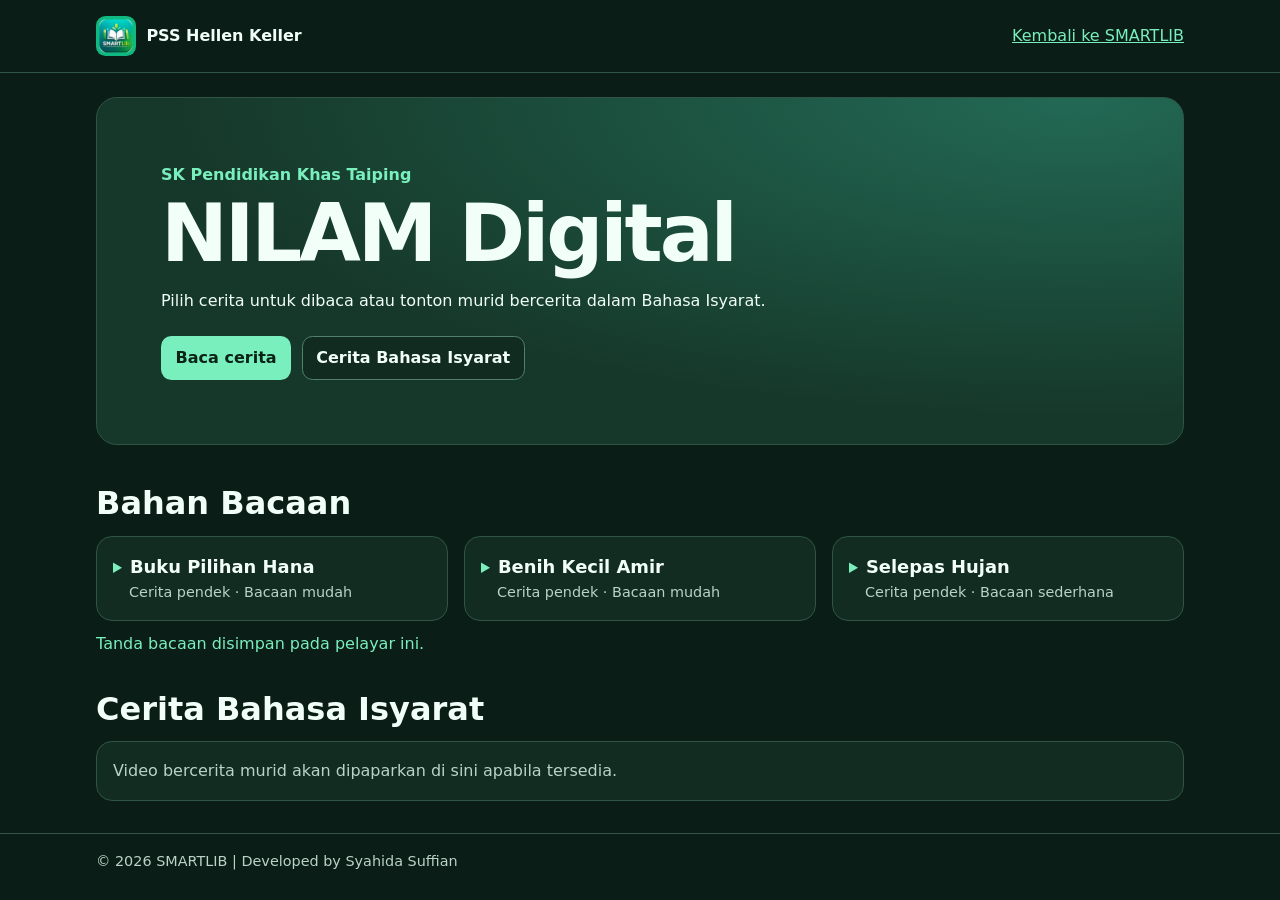
==== nilam-digital/index.html @ 6775a201 "Add NILAM Digital reading and sign-language story site" ====
<!doctype html>
<html lang="ms">
<head>
<meta charset="utf-8">
<meta name="viewport" content="width=device-width, initial-scale=1">
<meta name="description" content="Bahan bacaan digital dan galeri cerita Bahasa Isyarat PSS Hellen Keller, SK Pendidikan Khas Taiping.">
<title>NILAM Digital · SK Pendidikan Khas Taiping</title>
<style>
:root{color-scheme:dark;--bg:#0a1d16;--panel:#132c22;--line:#305446;--mint:#79efbd;--ink:#f1fff8;--muted:#b9d3c7}
*,*::before,*::after{box-sizing:border-box}
body{margin:0;background:var(--bg);color:var(--ink);font:1rem/1.6 system-ui,sans-serif}
a{color:var(--mint)}
a:focus-visible,button:focus-visible,summary:focus-visible{outline:3px solid #f9d988;outline-offset:4px}
.shell{width:min(100% - 2rem,68rem);margin-inline:auto}
header{border-bottom:1px solid var(--line)}
.top{display:flex;align-items:center;justify-content:space-between;gap:1rem;min-height:4.5rem;padding-block:.65rem}
.brand{display:flex;align-items:center;gap:.65rem;font-weight:750}
.brand img{border-radius:.6rem}
.back{min-height:44px;display:inline-flex;align-items:center;text-align:right}
.hero{margin:1.5rem 0 2.4rem;padding:clamp(1.25rem,6vw,4rem);background:radial-gradient(ellipse at 90% 0%,#226954,transparent 65%),#16382a;border:1px solid var(--line);border-radius:1.3rem}
h1,h2,h3,p{margin:0}
h1{font-size:clamp(2.3rem,9vw,5rem);line-height:1.05;letter-spacing:-.04em;margin-block:.3rem .75rem}
h2{font-size:clamp(1.45rem,4.5vw,2rem);line-height:1.25;margin-bottom:.8rem}
h3{font-size:1.25rem;line-height:1.35}
.school{color:var(--mint);font-weight:700}
.hero p+p{margin-top:1rem}
.hero nav{display:flex;flex-wrap:wrap;gap:.65rem;margin-top:1.35rem}
.action,button{display:inline-flex;align-items:center;justify-content:center;min-height:44px;padding:.45rem .85rem;background:var(--mint);color:#0b2317;border:1px solid transparent;border-radius:.65rem;font:inherit;font-weight:750;text-decoration:none;cursor:pointer}
.action.secondary{background:#112b21;color:var(--ink);border-color:#52806c}
section{margin-bottom:2rem;scroll-margin-top:1rem}
.cards{display:grid;grid-template-columns:repeat(auto-fit,minmax(min(100%,15rem),1fr));gap:1rem;align-items:start}
details,.empty,.video-card{background:var(--panel);border:1px solid var(--line);border-radius:1rem;overflow:hidden}
summary{cursor:pointer;padding:1rem}
summary::marker{color:var(--mint)}
summary strong{font-size:1.12rem}
summary small{display:block;color:var(--muted);font-size:.9rem;padding-left:1rem}
.reading,.empty,.video-card{padding:1rem}
.reading{border-top:1px solid var(--line)}
.reading p+p,.video-card p,.reading button{margin-top:.7rem}
.empty,footer{color:var(--muted)}
video{display:block;width:100%;max-height:34rem;background:#07150f;border-radius:.6rem;margin-top:.65rem}
footer{border-top:1px solid var(--line);padding:1rem 0 1.5rem;font-size:.9rem}
.feedback{min-height:1.6em;margin-top:.6rem;color:var(--mint)}
</style>
</head>
<body>
<header><div class="shell top">
  <div class="brand"><img src="../icon-192.png" width="40" height="40" alt="">PSS Hellen Keller</div>
  <a class="back" href="../">Kembali ke SMARTLIB</a>
</div></header>
<main class="shell">
  <div class="hero">
    <p class="school">SK Pendidikan Khas Taiping</p>
    <h1>NILAM Digital</h1>
    <p>Pilih cerita untuk dibaca atau tonton murid bercerita dalam Bahasa Isyarat.</p>
    <nav aria-label="Bahagian NILAM">
      <a class="action" href="#bacaan">Baca cerita</a>
      <a class="action secondary" href="#isyarat">Cerita Bahasa Isyarat</a>
    </nav>
  </div>

  <section id="bacaan" aria-labelledby="bacaan-title">
    <h2 id="bacaan-title">Bahan Bacaan</h2>
    <div class="cards">
      <details>
        <summary><strong>Buku Pilihan Hana</strong><small>Cerita pendek · Bacaan mudah</small></summary>
        <div class="reading">
          <p>Hana masuk ke Pusat Sumber. Dia melihat sebuah buku tentang kucing.</p>
          <p>Hana duduk di atas tikar. Dia membuka buku dan melihat gambar anak kucing berwarna jingga. Hana tersenyum.</p>
          <p>Sebelum pulang, Hana membawa buku itu ke kaunter untuk dipinjam.</p>
          <p><strong>Fikir dan jawab.</strong> Apakah warna anak kucing dalam buku Hana?</p>
          <button type="button" data-read="buku-hana" aria-pressed="false">Tanda sudah baca</button>
        </div>
      </details>
      <details>
        <summary><strong>Benih Kecil Amir</strong><small>Cerita pendek · Bacaan mudah</small></summary>
        <div class="reading">
          <p>Amir meletakkan sebiji benih kacang hijau di atas kapas basah. Dia meletakkan bekas itu di tepi tingkap.</p>
          <p>Setiap pagi Amir memeriksa kapasnya. Jika kapas hampir kering, dia menambah sedikit air.</p>
          <p>Beberapa hari kemudian, Amir nampak akar putih dan pucuk hijau. Dia melukis apa yang dilihat dalam buku catatannya.</p>
          <p><strong>Fikir dan jawab.</strong> Apakah yang Amir buat apabila kapas hampir kering?</p>
          <button type="button" data-read="benih-amir" aria-pressed="false">Tanda sudah baca</button>
        </div>
      </details>
      <details>
        <summary><strong>Selepas Hujan</strong><small>Cerita pendek · Bacaan sederhana</small></summary>
        <div class="reading">
          <p>Hujan berhenti ketika loceng rehat berbunyi. Mei dan Farah berjalan ke kebun sekolah. Di hujung sehelai daun, mereka nampak titisan air yang berkilat.</p>
          <p>Di bawah pokok, ada seekor siput bergerak perlahan. Farah mahu memegang siput itu, tetapi Mei mengajaknya memerhati dari tepi laluan.</p>
          <p>Sebelum masuk ke kelas, mereka melukis siput dan daun. Farah menambah satu pelangi kecil pada lukisannya.</p>
          <p><strong>Fikir dan jawab.</strong> Bagaimanakah Mei dan Farah memerhati siput itu?</p>
          <button type="button" data-read="selepas-hujan" aria-pressed="false">Tanda sudah baca</button>
        </div>
      </details>
    </div>
    <p class="feedback" id="reading-status" role="status"></p>
  </section>

  <section id="isyarat" aria-labelledby="isyarat-title">
    <h2 id="isyarat-title">Cerita Bahasa Isyarat</h2>
    <p class="empty" id="video-empty">Video bercerita murid akan dipaparkan di sini apabila tersedia.</p>
    <div class="cards" id="video-list"></div>
  </section>
</main>
<footer><div class="shell">© 2026 SMARTLIB | Developed by Syahida Suffian</div></footer>

<script>
const readingButtons = [...document.querySelectorAll('[data-read]')];
const readingStatus = document.querySelector('#reading-status');
const storageKey = 'smartlib-nilam-digital-bacaan';
let completed = [];

try {
  const saved = JSON.parse(localStorage.getItem(storageKey) || '[]');
  if (Array.isArray(saved)) completed = saved.filter(id => readingButtons.some(button => button.dataset.read === id));
} catch {
  // Bahan bacaan masih boleh dibuka jika storan peranti tidak tersedia.
}

function updateReadingStatus(message) {
  for (const button of readingButtons) {
    const done = completed.includes(button.dataset.read);
    button.setAttribute('aria-pressed', String(done));
    button.textContent = done ? 'Sudah baca · Nyah tanda' : 'Tanda sudah baca';
  }
  readingStatus.textContent = message ?? (completed.length
    ? completed.length + ' bacaan ditanda pada pelayar ini.'
    : 'Tanda bacaan disimpan pada pelayar ini.');
}

for (const button of readingButtons) {
  button.addEventListener('click', () => {
    const id = button.dataset.read;
    const next = completed.includes(id) ? completed.filter(item => item !== id) : [...completed, id];
    try {
      localStorage.setItem(storageKey, JSON.stringify(next));
      completed = next;
      updateReadingStatus();
    } catch {
      updateReadingStatus('Tanda bacaan tidak dapat disimpan pada pelayar ini.');
    }
  });
}
updateReadingStatus();

// Senaraikan hanya rakaman untuk tontonan awam.
// Setiap item menerima title, summary, src (video MP4) dan captions (sari kata WebVTT).
const stories = [];

if (stories.length) {
  document.querySelector('#video-empty').hidden = true;
  const list = document.querySelector('#video-list');
  for (const story of stories) {
    const card = document.createElement('article');
    card.className = 'video-card';
    const title = document.createElement('h3');
    title.textContent = story.title;
    const summary = document.createElement('p');
    summary.textContent = story.summary;
    const video = document.createElement('video');
    video.controls = true;
    video.playsInline = true;
    video.preload = 'none';
    video.src = story.src;
    video.setAttribute('aria-label', story.title);
    if (story.captions) {
      const track = document.createElement('track');
      track.kind = 'captions';
      track.src = story.captions;
      track.srclang = 'ms';
      track.label = 'Bahasa Melayu';
      video.append(track);
    }
    card.append(title, video, summary);
    list.append(card);
  }
}
</script>
</body>
</html>
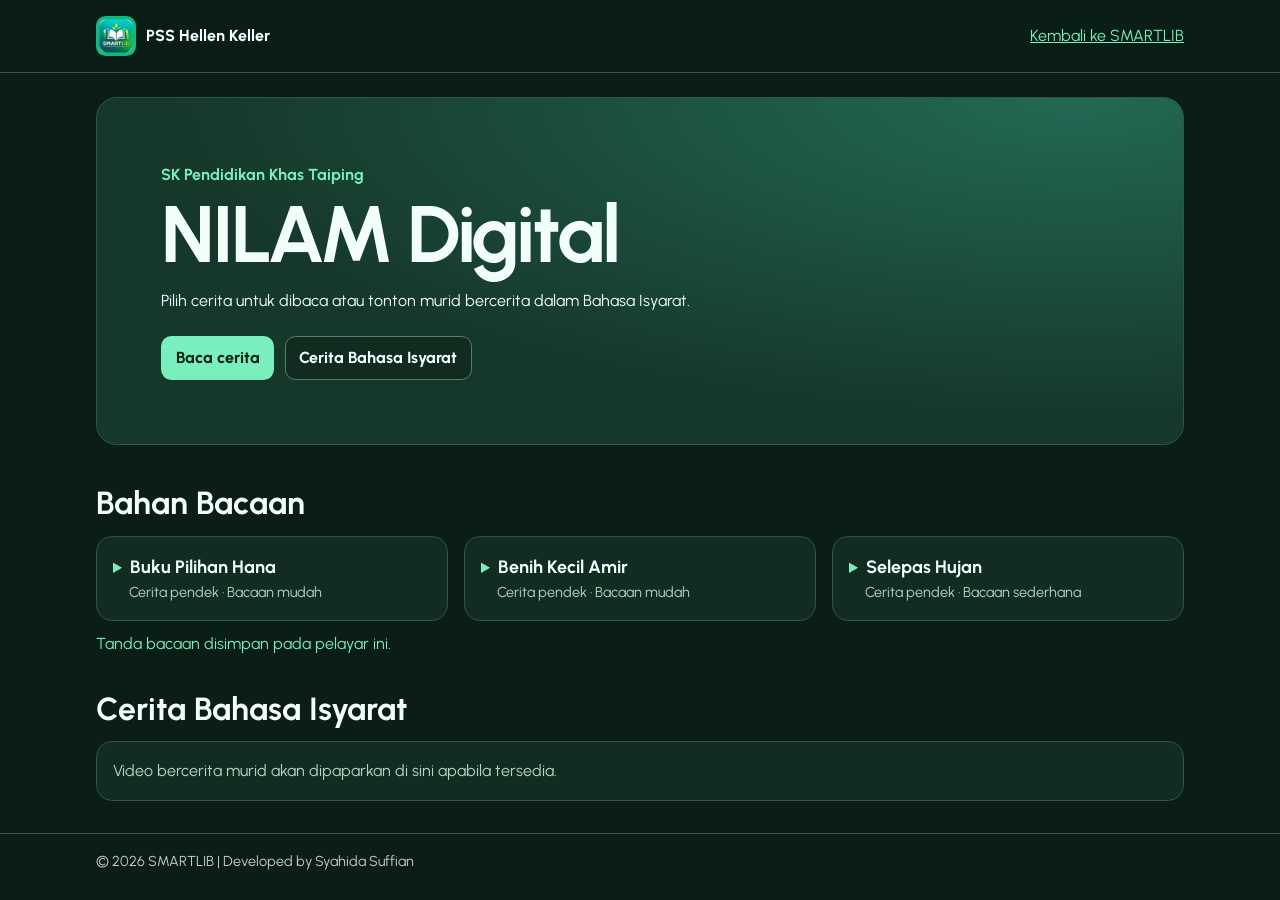
==== commit 134ceb1d: "feat: redesign SMARTLIB gateway and apply Urbanist typography globally" ====
--- a/nilam-digital/index.html
+++ b/nilam-digital/index.html
@@ -5,10 +5,13 @@
 <meta name="viewport" content="width=device-width, initial-scale=1">
 <meta name="description" content="Bahan bacaan digital dan galeri cerita Bahasa Isyarat PSS Hellen Keller, SK Pendidikan Khas Taiping.">
 <title>NILAM Digital · SK Pendidikan Khas Taiping</title>
+<link rel="preconnect" href="https://fonts.googleapis.com">
+<link rel="preconnect" href="https://fonts.gstatic.com" crossorigin>
+<link href="https://fonts.googleapis.com/css2?family=Urbanist:wght@400;500;600;700;800;900&display=swap" rel="stylesheet">
 <style>
 :root{color-scheme:dark;--bg:#0a1d16;--panel:#132c22;--line:#305446;--mint:#79efbd;--ink:#f1fff8;--muted:#b9d3c7}
 *,*::before,*::after{box-sizing:border-box}
-body{margin:0;background:var(--bg);color:var(--ink);font:1rem/1.6 system-ui,sans-serif}
+body{margin:0;background:var(--bg);color:var(--ink);font:1rem/1.6 'Urbanist',system-ui,sans-serif}
 a{color:var(--mint)}
 a:focus-visible,button:focus-visible,summary:focus-visible{outline:3px solid #f9d988;outline-offset:4px}
 .shell{width:min(100% - 2rem,68rem);margin-inline:auto}
